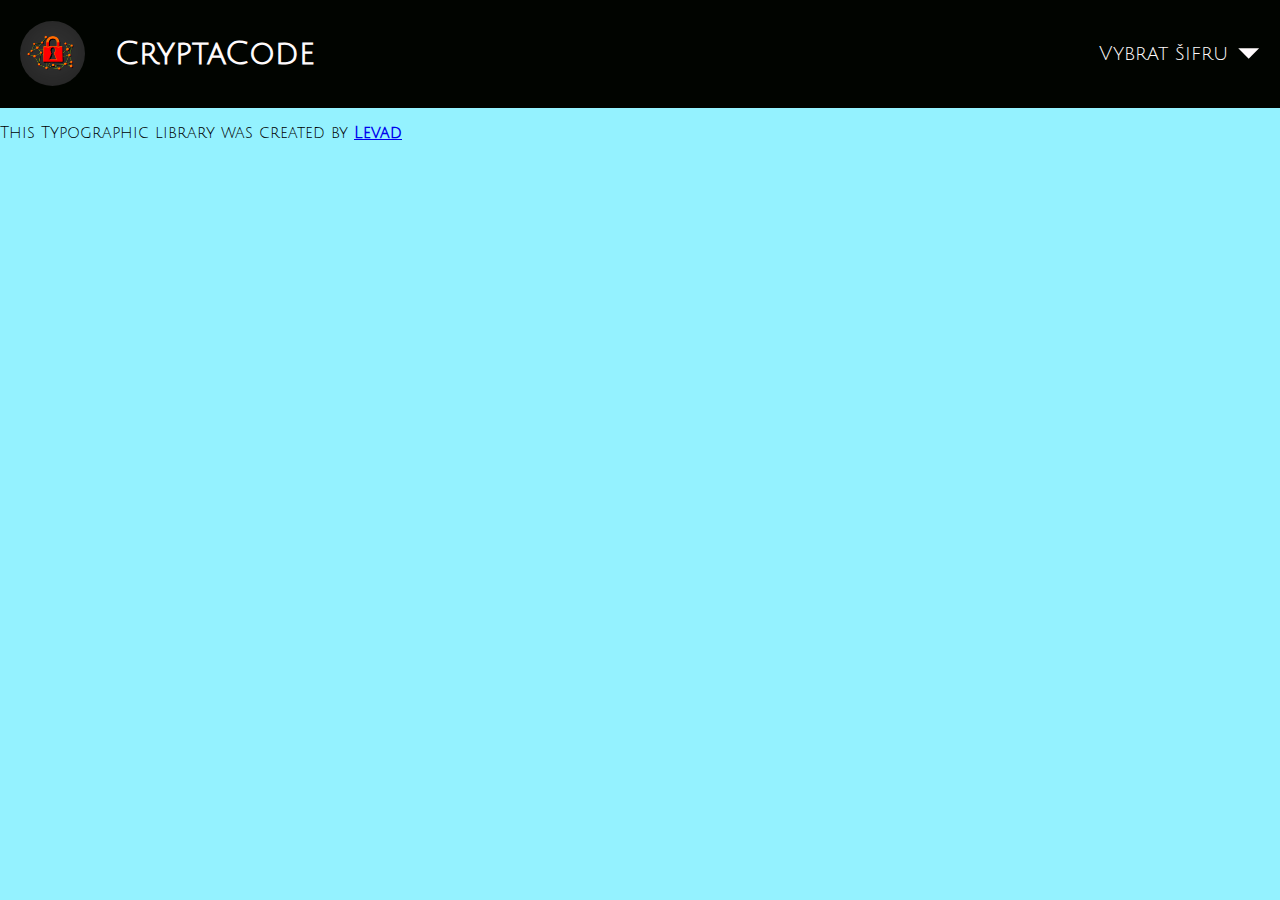
==== index.html @ ddb9de26 "13:04" ====
<!DOCTYPE html>
<html lang="en">
<head>
    <meta charset="UTF-8">
    <meta name="viewport" content="width=device-width, initial-scale=1.0">
    <link rel="stylesheet" href="./css/styles.css">
    <link rel="shortcut icon" href="images/The_Cat.png" type="image/x-icon">
    <title>CryptaCode</title>
</head>
<body>
    <header class="body__header">
        <div class="nameandlogo">
            <img src="./img/Logo.png" alt="Logo">
            <h1><a href="#">CryptaCode</a></h1>
        </div>
        <label class="header__navigation">
            <p>Vybrat šifru</p>
            <img src="./img/Arrow.svg" alt="Arrow">
            <input id="check" class="checkbox" type="checkbox">
        </label>
        <nav class="header__navigation--invisible">
            <ul>
                <li><a href="#1"><p>Caesarova šifra</p></a><div class="header__navigation--underline"></div></li>
                <li><a href="#1"><p>Vigenèrova šifra</p></a><div class="header__navigation--underline"></div></li>
                <li><a href="#1"><p>Hillova šifra</p></a><div class="header__navigation--underline"></div></li>
                <li><a href="#1"><p>Playfairova šifra</p></a><div class="header__navigation--underline"></div></li>
                <li><a href="#1"><p>Enigma</p></a><div class="header__navigation--underline"></div></li>
                <li><a href="#1"><p>RSA šifra</p></a><div class="header__navigation--underline"></div></li>
            </ul>
        </nav>
    </header>
    <main>

    </main>
    <footer>
      <p>This Typographic library was created by <a href="https://github.com/VladislavLevitskii"><strong>Levad</strong></a></p>
    </footer>
</body>
</html>
---- css/styles.css ----
@import url('https://fonts.googleapis.com/css2?family=Julius+Sans+One&display=swap');

:root {
    --black: #010400;
    --blackolive: #30332E;
    --snow: #FFFBFC;
    --salmon: #DB8A74;
    --lightblue: #94F2FF;
    --bluelink: #0047FF;
}

html {
    font-family: "Julius Sans One", sans-serif;
    scroll-behavior: smooth;
}

body {
    max-width: 1350px;
    margin: 0 auto;
    background-color: var(--lightblue);
}

::-webkit-scrollbar {
    width: 10px;
}
  
  ::-webkit-scrollbar-track {
    background: var(--snow); 
}

  ::-webkit-scrollbar-thumb {
    background: var(--black); 
}
  
  ::-webkit-scrollbar-thumb:hover {
    background: var(--blackolive); 
}

.body__header {
    display: flex;
    justify-content: space-between;
    padding: 15px 20px;
    overflow: hidden;
    background-color: var(--black);
}

.nameandlogo {
    display: flex;
    align-items: center;
    gap: 30px;
}

.nameandlogo img {
    width: 65px;
    height: 65px;
    border-radius: 50px;
}

h1 a {
    color: inherit;
    text-decoration: none;
    color: var(--snow);
}

.checkbox {
    display: none;
}

.body__header:has(.checkbox:checked) 
.header__navigation--invisible {
    transform: translateY(100px);
}

.header__navigation {
    display: flex;
    align-items: center;
    gap: 10px;
    cursor: pointer;
}

.header__navigation--invisible {
    position: absolute;
    right: 0;
    transform: translateY(-500px);
    transition: .5s;
}

.header__navigation a {
    display: flex;
    align-items: center;
    gap: 30px;
}

.header__navigation p {
    color: var(--snow);
    font-size: 20px;
}

.header__navigation--underline {
    position: absolute;
    width: 0;
    height: 3px;
    background-color: black;
    transition: .2s;
    left: 50%;
}

.header__navigation ul {
    padding: 0;
    list-style-type: none;
}

.header__navigation li {
    background-color: var(--primarycolor);
    color: white;
    position: relative;
}

.header__navigation > ul > li::marker {
    content: "";
}

.header__navigation li:hover .header__navigation--underline {
    width: 100%;
    transition: .5s;
    left: 0%;
}

.header__navigation li a p {
    margin: 0;
    font-size: 20px;
}

.header__navigation li a:link {
    color: inherit;
    text-decoration: none;
}

.header__navigation li a:visited {
    color: inherit;
}

.container {
    display: flex;
    margin: 30px 20px 0 20px;
    justify-content: center;
}

.container h2 {
    height: 54px;
    margin: 0;
}

.container h2 span.typed-text {
    font-weight: bold;
    color: var(--primarycolor);
  }

main {
    margin: 0 20px;
}
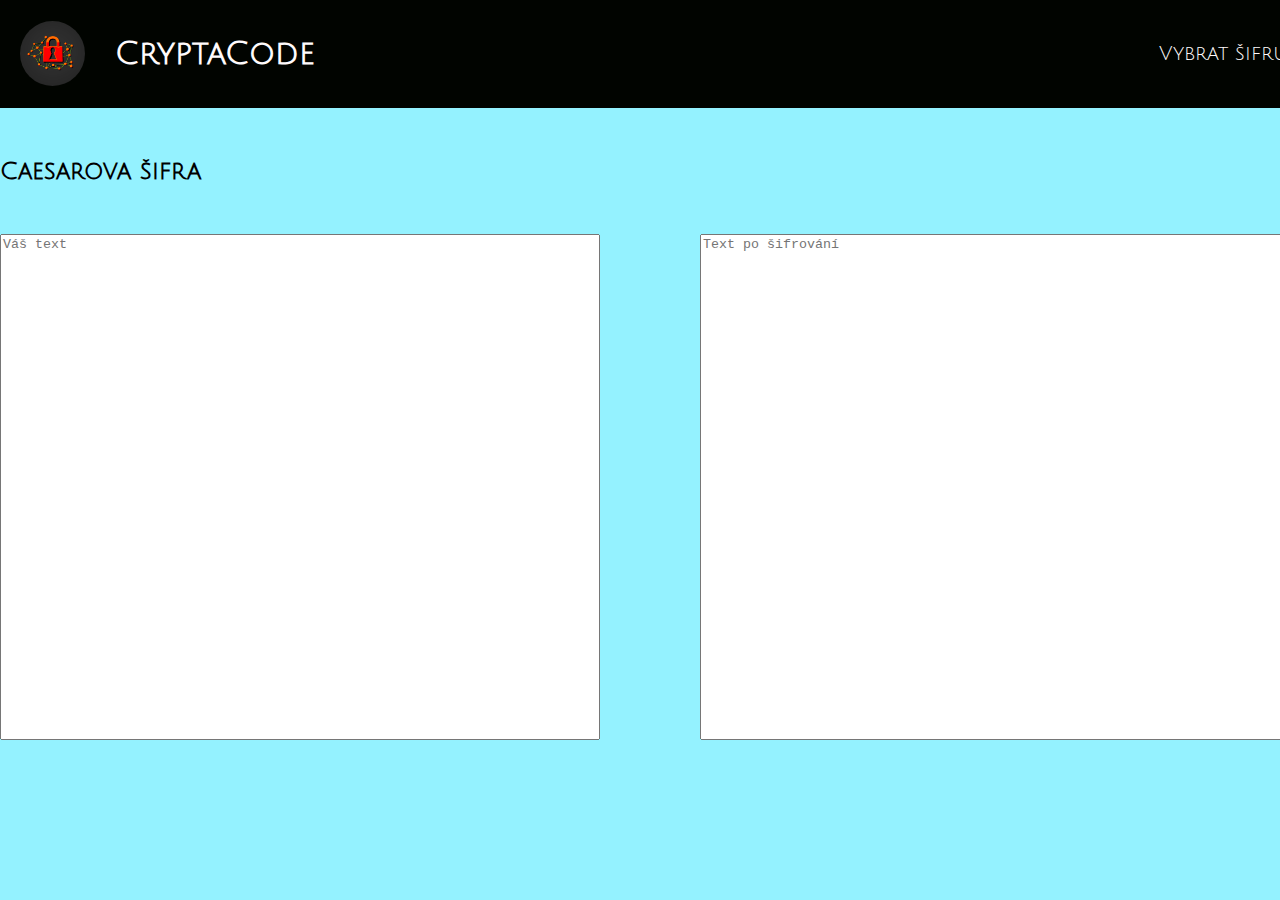
==== commit f827bf49: "21:06" ====
--- a/index.html
+++ b/index.html
@@ -4,36 +4,39 @@
     <meta charset="UTF-8">
     <meta name="viewport" content="width=device-width, initial-scale=1.0">
     <link rel="stylesheet" href="./css/styles.css">
-    <link rel="shortcut icon" href="images/The_Cat.png" type="image/x-icon">
+    <link rel="shortcut icon" href="./img/The_Cat.png" type="image/x-icon">
     <title>CryptaCode</title>
 </head>
 <body>
     <header class="body__header">
-        <div class="nameandlogo">
-            <img src="./img/Logo.png" alt="Logo">
-            <h1><a href="#">CryptaCode</a></h1>
+        <div class="header">
+            <a href="#" class="nameandlogo">
+                <img src="./img/Logo.png" alt="Logo">
+                <h1>CryptaCode</h1>
+            </a>
+            <label class="header__navigation">
+                <p>Vybrat šifru</p>
+                <img src="./img/Arrow.svg" alt="Arrow">
+                <input id="check" class="checkbox" type="checkbox">
+            </label>
+            <nav class="header__navigation--invisible">
+                <ul>
+                    <li><a href="#1"><p>Caesarova šifra</p></a><div class="header__navigation--underline"></div></li>
+                    <li><a href="#1"><p>Vigenèrova šifra</p></a><div class="header__navigation--underline"></div></li>
+                    <li><a href="#1"><p>Hillova šifra</p></a><div class="header__navigation--underline"></div></li>
+                    <li><a href="#1"><p>Playfairova šifra</p></a><div class="header__navigation--underline"></div></li>
+                    <li><a href="#1"><p>Enigma</p></a><div class="header__navigation--underline"></div></li>
+                    <li><a href="#1"><p>RSA šifra</p></a><div class="header__navigation--underline"></div></li>
+                </ul>
+            </nav>
         </div>
-        <label class="header__navigation">
-            <p>Vybrat šifru</p>
-            <img src="./img/Arrow.svg" alt="Arrow">
-            <input id="check" class="checkbox" type="checkbox">
-        </label>
-        <nav class="header__navigation--invisible">
-            <ul>
-                <li><a href="#1"><p>Caesarova šifra</p></a><div class="header__navigation--underline"></div></li>
-                <li><a href="#1"><p>Vigenèrova šifra</p></a><div class="header__navigation--underline"></div></li>
-                <li><a href="#1"><p>Hillova šifra</p></a><div class="header__navigation--underline"></div></li>
-                <li><a href="#1"><p>Playfairova šifra</p></a><div class="header__navigation--underline"></div></li>
-                <li><a href="#1"><p>Enigma</p></a><div class="header__navigation--underline"></div></li>
-                <li><a href="#1"><p>RSA šifra</p></a><div class="header__navigation--underline"></div></li>
-            </ul>
-        </nav>
     </header>
-    <main>
-
+    <main class="cipher">
+        <h2>Caesarova šifra</h2>
+        <div class="inputs">
+            <textarea placeholder="Váš text"></textarea>
+            <textarea readonly placeholder="Text po šifrování"></textarea>
+        </div>
     </main>
-    <footer>
-      <p>This Typographic library was created by <a href="https://github.com/VladislavLevitskii"><strong>Levad</strong></a></p>
-    </footer>
 </body>
 </html>--- a/css/styles.css
+++ b/css/styles.css
@@ -12,12 +12,17 @@
 html {
     font-family: "Julius Sans One", sans-serif;
     scroll-behavior: smooth;
+    background-color: var(--lightblue);
 }
 
 body {
-    max-width: 1350px;
-    margin: 0 auto;
-    background-color: var(--lightblue);
+    margin: 0;
+    display: grid;
+    grid-template-columns: 1fr 1300px 1fr;
+}
+
+a {
+    text-decoration: none;
 }
 
 ::-webkit-scrollbar {
@@ -36,12 +41,23 @@
     background: var(--blackolive); 
 }
 
-.body__header {
+.header {
+    grid-column-start: 2;
     display: flex;
     justify-content: space-between;
+    position: relative;
+}
+
+.body__header {
+    width: -webkit-fill-available;
+    display: grid;
+    justify-content: space-between;
     padding: 15px 20px;
-    overflow: hidden;
     background-color: var(--black);
+    position: relative;
+    z-index: 1;
+    grid-column: 1 / 4;
+    grid-template-columns: 1fr 1300px 1fr;
 }
 
 .nameandlogo {
@@ -56,9 +72,7 @@
     border-radius: 50px;
 }
 
-h1 a {
-    color: inherit;
-    text-decoration: none;
+h1 {
     color: var(--snow);
 }
 
@@ -66,9 +80,17 @@
     display: none;
 }
 
+.header__navigation img {
+    transition: .5s;
+}
+
 .body__header:has(.checkbox:checked) 
 .header__navigation--invisible {
-    transform: translateY(100px);
+    transform: translateY(93.4px);
+}
+
+.body__header:has(.checkbox:checked) .header__navigation img {
+    transform: rotate(180deg);
 }
 
 .header__navigation {
@@ -78,39 +100,47 @@
     cursor: pointer;
 }
 
-.header__navigation--invisible {
-    position: absolute;
-    right: 0;
-    transform: translateY(-500px);
-    transition: .5s;
-}
-
-.header__navigation a {
-    display: flex;
-    align-items: center;
-    gap: 30px;
-}
-
-.header__navigation p {
+.header__navigation p  {
     color: var(--snow);
     font-size: 20px;
 }
 
-.header__navigation--underline {
+.header__navigation--invisible {
     position: absolute;
-    width: 0;
-    height: 3px;
-    background-color: black;
-    transition: .2s;
-    left: 50%;
+    right: -15px;
+    transform: translateY(-500px);
+    transition: .5s;
+    z-index: 0;
 }
 
-.header__navigation ul {
+.header__navigation--invisible a {
+    display: flex;
+    justify-content: end;
+    gap: 30px;
+    text-decoration: none;
+    background-color: var(--black);
+    margin: -1px 0;
+    padding: 10px 30px;
+    transition: .5s;
+}
+
+.header__navigation--invisible a:hover {
+    background-color: var(--blackolive);
+}
+
+.header__navigation--invisible p {
+    color: var(--snow);
+    font-size: 20px;
+    margin: 5px 0;
+}
+
+.header__navigation--invisible ul {
     padding: 0;
     list-style-type: none;
+    margin: 0;
 }
 
-.header__navigation li {
+.header__navigation--invisible li {
     background-color: var(--primarycolor);
     color: white;
     position: relative;
@@ -140,22 +170,24 @@
     color: inherit;
 }
 
-.container {
-    display: flex;
-    margin: 30px 20px 0 20px;
-    justify-content: center;
+.cipher {
+    grid-column-start: 2;
+    grid-row-start: 2;
 }
 
-.container h2 {
-    height: 54px;
-    margin: 0;
+.cipher h2 {
+    margin: 50px 0;
 }
 
-.container h2 span.typed-text {
-    font-weight: bold;
-    color: var(--primarycolor);
-  }
+.inputs {
+    width: 100%;
+    display: flex;
+    justify-content: center;
+    gap: 100px;
+}
 
-main {
-    margin: 0 20px;
+.inputs textarea {
+    width: 100%;
+    height: 500px;
+    resize: none;
 }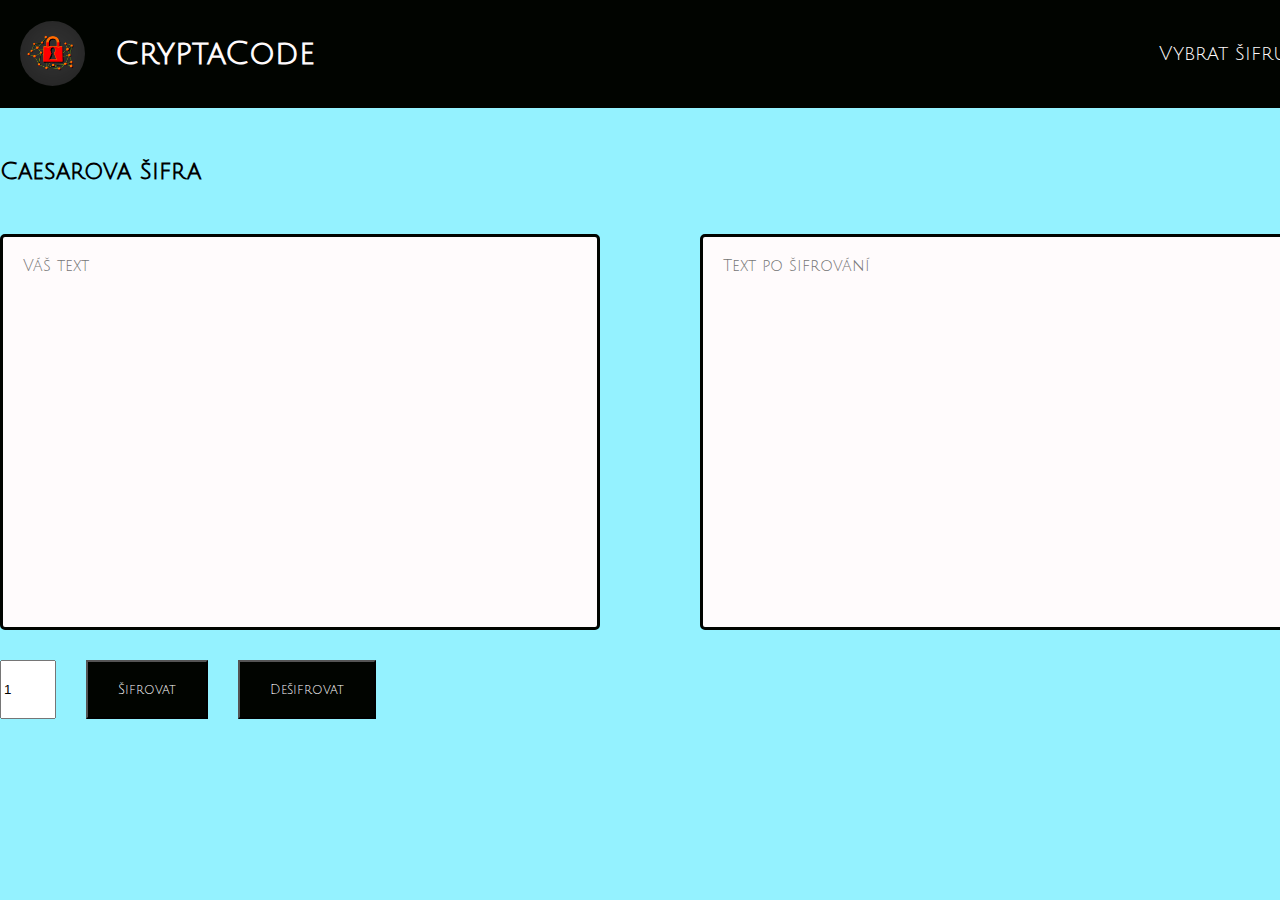
==== commit ed2cf84b: "14:55" ====
--- a/index.html
+++ b/index.html
@@ -34,9 +34,14 @@
     <main class="cipher">
         <h2>Caesarova šifra</h2>
         <div class="inputs">
-            <textarea placeholder="Váš text"></textarea>
-            <textarea readonly placeholder="Text po šifrování"></textarea>
+            <textarea placeholder="Váš text" name="text"></textarea>
+            <textarea readonly placeholder="Text po šifrování" name="text" class="textarea--second"></textarea>
         </div>
+        <form>
+                <input type="number" min="1" max="25" step="1" value="1" required>
+                <input type="submit" value="Šifrovat">
+                <input type="submit" value="Dešifrovat">
+        </form>
     </main>
 </body>
 </html>--- a/css/styles.css
+++ b/css/styles.css
@@ -188,6 +188,59 @@
 
 .inputs textarea {
     width: 100%;
-    height: 500px;
+    height: 350px;
     resize: none;
+    background-color: var(--snow);
+    border: solid var(--black);
+    border-radius: 5px;
+}
+
+.inputs textarea[name=text] {
+    font-size: 18px;
+    padding: 20px;
+    font-size: var(--black);
+    font-family: "Julius Sans One", sans-serif;
+}
+
+.inputs textarea:focus {
+    border: solid rgb(0, 155, 21);
+    border-radius: 5px;
+    outline: none;
+}
+
+.inputs .textarea--second:focus {
+    width: 100%;
+    height: 350px;
+    resize: none;
+    background-color: var(--snow);
+    border: solid var(--black);
+    border-radius: 5px;
+}
+
+.buttonsforoperations {
+    display: flex;
+    gap: 30px;
+    margin-top: 50px;
+}
+
+.buttonsforoperations button {
+    padding: 20px 30px;
+    font-family: inherit;
+    background-color: var(--black);
+    color: var(--snow);
+    border: none;
+    cursor: pointer;
+}
+
+form {
+    display: flex;
+    gap: 30px;
+    margin-top: 30px; 
+}
+
+form input:nth-child(n+2):nth-child(-n+3) {
+    padding: 20px 30px;
+    color: var(--snow);
+    background-color: var(--black);
+    font-family: inherit;
 }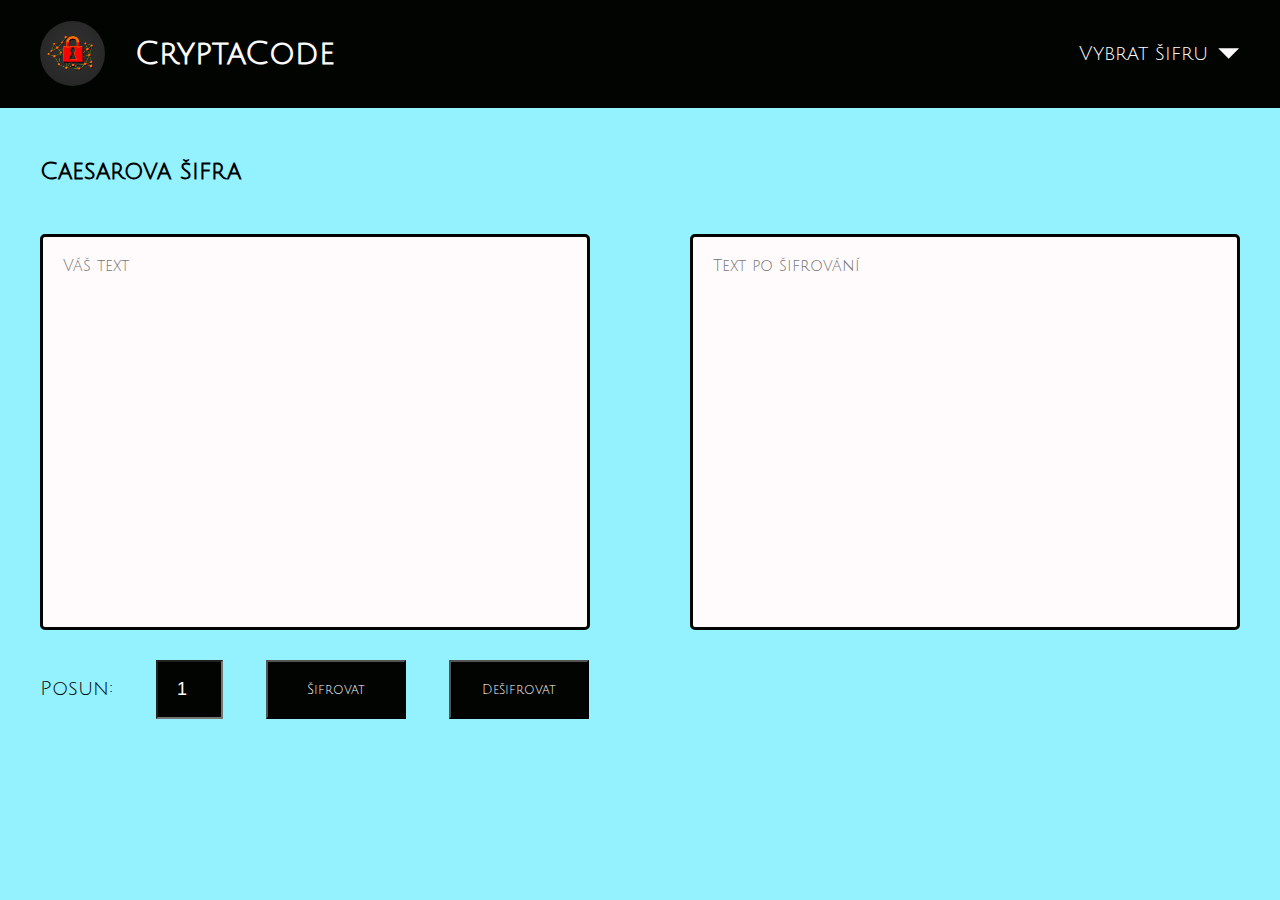
==== commit 1dbaa81a: "18:48" ====
--- a/index.html
+++ b/index.html
@@ -34,14 +34,16 @@
     <main class="cipher">
         <h2>Caesarova šifra</h2>
         <div class="inputs">
-            <textarea placeholder="Váš text" name="text"></textarea>
-            <textarea readonly placeholder="Text po šifrování" name="text" class="textarea--second"></textarea>
+            <textarea id="originalText" placeholder="Váš text" name="text"></textarea>
+            <textarea id="resultText" readonly placeholder="Text po šifrování" name="text" class="textarea--second"></textarea>
         </div>
-        <form>
-                <input type="number" min="1" max="25" step="1" value="1" required>
-                <input type="submit" value="Šifrovat">
-                <input type="submit" value="Dešifrovat">
+        <form class="dashboard" id="cipherForm">
+            <p>Posun:</p>    
+            <input id="shiftAmount" type="number" min="1" max="25" step="1" value="1" required>
+            <input class="buttons" type="button" value="Šifrovat" onclick="encrypt()">
+            <input class="buttons" type="button" value="Dešifrovat" onclick="decrypt()">
         </form>
     </main>
+    <script src="./ciphers/caesar.js"></script>
 </body>
 </html>--- a/css/styles.css
+++ b/css/styles.css
@@ -18,7 +18,7 @@
 body {
     margin: 0;
     display: grid;
-    grid-template-columns: 1fr 1300px 1fr;
+    grid-template-columns: 1fr 1200px 1fr;
 }
 
 a {
@@ -49,7 +49,6 @@
 }
 
 .body__header {
-    width: -webkit-fill-available;
     display: grid;
     justify-content: space-between;
     padding: 15px 20px;
@@ -57,7 +56,7 @@
     position: relative;
     z-index: 1;
     grid-column: 1 / 4;
-    grid-template-columns: 1fr 1300px 1fr;
+    grid-template-columns: 1fr 1200px 1fr;
 }
 
 .nameandlogo {
@@ -217,19 +216,16 @@
     border-radius: 5px;
 }
 
-.buttonsforoperations {
-    display: flex;
-    gap: 30px;
-    margin-top: 50px;
-}
-
-.buttonsforoperations button {
-    padding: 20px 30px;
-    font-family: inherit;
-    background-color: var(--black);
-    color: var(--snow);
-    border: none;
-    cursor: pointer;
+.dashboard {
+    display: flex;
+    width: 549px;
+    justify-content: space-between;
+}
+
+.dashboard p {
+    margin: 0;
+    align-self: center;
+    font-size: 20px;
 }
 
 form {
@@ -238,9 +234,40 @@
     margin-top: 30px; 
 }
 
-form input:nth-child(n+2):nth-child(-n+3) {
+form input:nth-child(3), form input:nth-child(4) {
     padding: 20px 30px;
     color: var(--snow);
     background-color: var(--black);
     font-family: inherit;
+    transition: .3s;
+}
+
+form input:nth-child(3):hover, form input:nth-child(4):hover {
+    background-color: var(--blackolive);
+    transition: .3s;
+}
+
+.buttons {
+    cursor: pointer;
+    width: 140px;
+}
+
+input[type=number] {
+    font-size: 18px;
+    text-align: center;
+    background-color: var(--black);
+    color: var(--snow);
+    outline: none;
+    transition: .3s;
+}
+
+input[type=number]:hover {
+    transition: .3s;
+    background-color: var(--blackolive);
+}
+
+input::-webkit-outer-spin-button, input[type=number]::-webkit-inner-spin-button {
+    height: 50px;
+    width: 200px;
+    background-color: var(--snow);
 }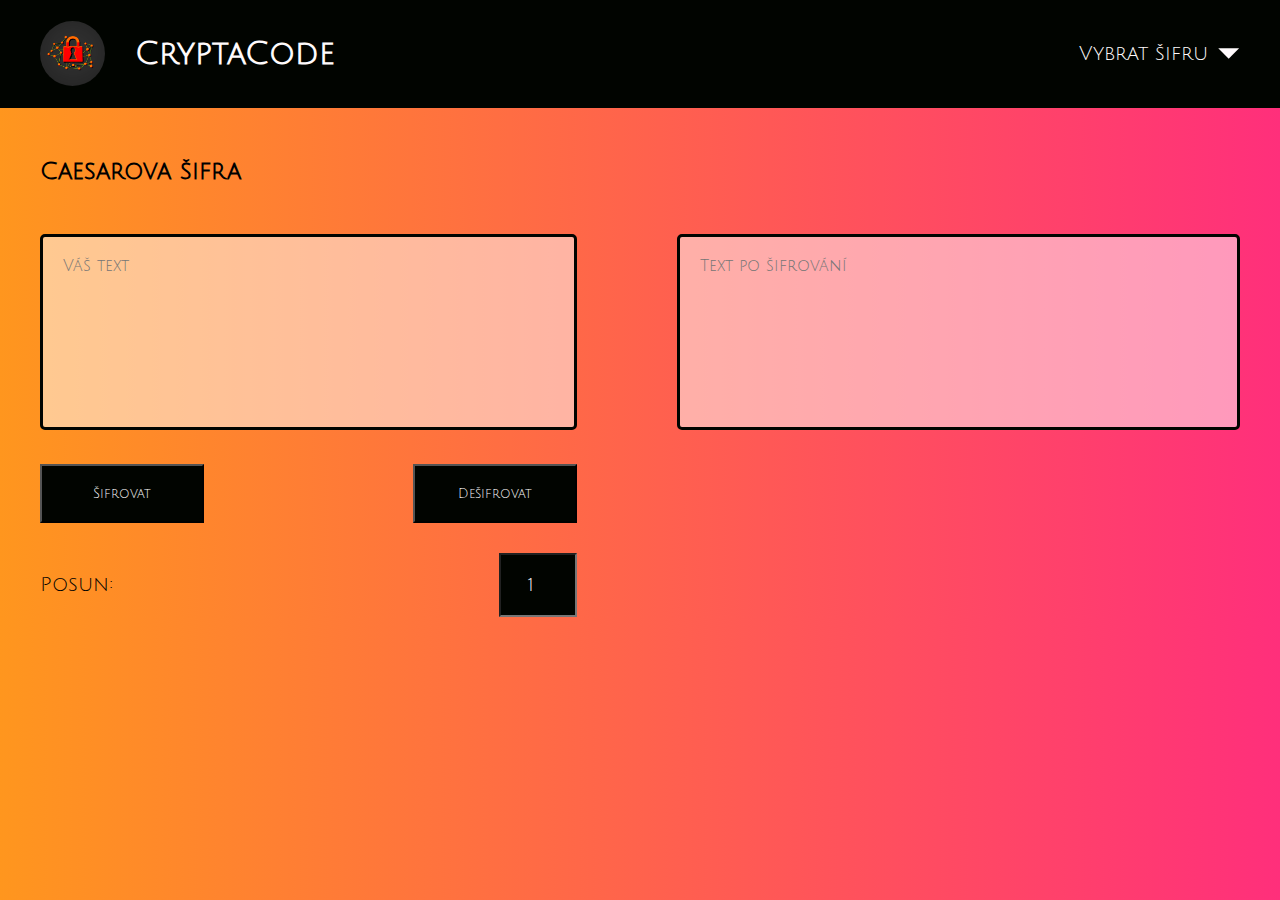
==== commit 823015fe: "Update index.html" ====
--- a/index.html
+++ b/index.html
@@ -3,6 +3,7 @@
 <head>
     <meta charset="UTF-8">
     <meta name="viewport" content="width=device-width, initial-scale=1.0">
+    <meta name="google-site-verification" content="Dbqt2e0ASnIfZ-t8pzeihDjXDhEx8CncMyxO6gELVUc" />
     <link rel="stylesheet" href="./css/styles.css">
     <link rel="shortcut icon" href="./img/The_Cat.png" type="image/x-icon">
     <title>CryptaCode</title>
@@ -22,11 +23,11 @@
             <nav class="header__navigation--invisible">
                 <ul>
                     <li><a href="#1"><p>Caesarova šifra</p></a><div class="header__navigation--underline"></div></li>
-                    <li><a href="#1"><p>Vigenèrova šifra</p></a><div class="header__navigation--underline"></div></li>
-                    <li><a href="#1"><p>Hillova šifra</p></a><div class="header__navigation--underline"></div></li>
-                    <li><a href="#1"><p>Playfairova šifra</p></a><div class="header__navigation--underline"></div></li>
-                    <li><a href="#1"><p>Enigma</p></a><div class="header__navigation--underline"></div></li>
-                    <li><a href="#1"><p>RSA šifra</p></a><div class="header__navigation--underline"></div></li>
+                    <li><a href="./vigenerova.html"><p>Vigenèrova šifra</p></a><div class="header__navigation--underline"></div></li>
+                    <li><a href="./hillova.html"><p>Hillova šifra</p></a><div class="header__navigation--underline"></div></li>
+                    <li><a href="./playfair.html"><p>Playfairova šifra</p></a><div class="header__navigation--underline"></div></li>
+                    <li><a href="./enigma.html"><p>Enigma</p></a><div class="header__navigation--underline"></div></li>
+                    <li><a href="./RSA.html"><p>RSA šifra</p></a><div class="header__navigation--underline"></div></li>
                 </ul>
             </nav>
         </div>
@@ -34,16 +35,20 @@
     <main class="cipher">
         <h2>Caesarova šifra</h2>
         <div class="inputs">
-            <textarea id="originalText" placeholder="Váš text" name="text"></textarea>
+            <div class="inputs__left">
+                <textarea id="originalText" placeholder="Váš text" name="text"></textarea>
+                <form class="dashboard" id="cipherForm">
+                    <input class="buttons" type="button" value="Šifrovat" onclick="encrypt()">
+                    <input class="buttons" type="button" value="Dešifrovat" onclick="decrypt()">
+                    <div class="posun">
+                        <p>Posun:</p>
+                        <input id="shiftAmount" type="number" min="1" max="25" step="1" value="1" required style="width: 64px; padding: 20px 5px;">
+                    </div>
+                </form>
+            </div>
             <textarea id="resultText" readonly placeholder="Text po šifrování" name="text" class="textarea--second"></textarea>
         </div>
-        <form class="dashboard" id="cipherForm">
-            <p>Posun:</p>    
-            <input id="shiftAmount" type="number" min="1" max="25" step="1" value="1" required>
-            <input class="buttons" type="button" value="Šifrovat" onclick="encrypt()">
-            <input class="buttons" type="button" value="Dešifrovat" onclick="decrypt()">
-        </form>
     </main>
     <script src="./ciphers/caesar.js"></script>
 </body>
-</html>+</html>
--- a/css/styles.css
+++ b/css/styles.css
@@ -12,7 +12,7 @@
 html {
     font-family: "Julius Sans One", sans-serif;
     scroll-behavior: smooth;
-    background-color: var(--lightblue);
+    background: linear-gradient(to right, #ff961e, #ff2f7b);
 }
 
 body {
@@ -181,45 +181,45 @@
 .inputs {
     width: 100%;
     display: flex;
-    justify-content: center;
+    justify-content: space-between;
     gap: 100px;
 }
 
+.inputs__left {
+    width: -webkit-fill-available;
+}
+
+.textarea--second {
+    width: -webkit-fill-available;
+}
+
 .inputs textarea {
-    width: 100%;
-    height: 350px;
+    height: 150px;
     resize: none;
-    background-color: var(--snow);
+    background-color: rgba(255, 255, 255, 0.50);
     border: solid var(--black);
     border-radius: 5px;
-}
-
-.inputs textarea[name=text] {
-    font-size: 18px;
+    width: -webkit-fill-available;
+}
+
+textarea[name=text] {
     padding: 20px;
     font-size: var(--black);
     font-family: "Julius Sans One", sans-serif;
 }
 
-.inputs textarea:focus {
-    border: solid rgb(0, 155, 21);
+textarea:focus {
+    border: solid rgb(255, 255, 255);
     border-radius: 5px;
     outline: none;
 }
 
-.inputs .textarea--second:focus {
-    width: 100%;
-    height: 350px;
-    resize: none;
-    background-color: var(--snow);
-    border: solid var(--black);
-    border-radius: 5px;
-}
-
 .dashboard {
     display: flex;
-    width: 549px;
     justify-content: space-between;
+    gap: 30px;
+    margin-top: 30px;
+    flex-wrap: wrap;
 }
 
 .dashboard p {
@@ -228,21 +228,17 @@
     font-size: 20px;
 }
 
-form {
-    display: flex;
-    gap: 30px;
-    margin-top: 30px; 
-}
-
-form input:nth-child(3), form input:nth-child(4) {
+form input:nth-child(1), form input:nth-child(2) {
     padding: 20px 30px;
     color: var(--snow);
     background-color: var(--black);
     font-family: inherit;
     transition: .3s;
-}
-
-form input:nth-child(3):hover, form input:nth-child(4):hover {
+    width: 100px;
+    box-sizing: content-box;
+}
+
+form input:nth-child(1):hover, form input:nth-child(2):hover {
     background-color: var(--blackolive);
     transition: .3s;
 }
@@ -270,4 +266,169 @@
     height: 50px;
     width: 200px;
     background-color: var(--snow);
+}
+
+.posun {
+    display: flex;
+    gap: 30px;
+    justify-content: space-between;
+    width: 100%;
+    align-items: center;
+}
+
+.posun .textarea--vigener {
+    width: 164px;
+    height: 59px;
+    box-sizing: border-box;
+    resize: none;
+}
+
+.posun .textarea--vigener[name=text] {
+    padding: 17px 10px 10px 20px;
+    font-size: var(--black);
+    font-family: "Julius Sans One", sans-serif;
+}
+
+.posun__hillgrid {
+    display: grid;
+    grid-template-columns: repeat(5, 30px);
+    grid-template-rows: repeat(5, 30px);
+    gap: 2px;
+}
+
+.posun .textarea--hill {
+    box-sizing: border-box;
+    height: 30px;
+    width: 30px;
+    padding: 0;
+    border: 1px solid black;
+}
+
+.posun .textarea--hill[name=text] {
+    padding-top: 5px;
+    text-align: center;
+}
+
+.button--deletemat {
+    padding: 20px 30px;
+    color: var(--snow);
+    background-color: var(--black);
+    font-family: inherit;
+    transition: .3s;
+    width: 100px;
+    box-sizing: content-box;
+}
+
+.button--deletemat:hover {
+    background-color: var(--blackolive);
+    transition: .3s;
+}
+
+.button--randommatrix {
+    width: fit-content;
+}
+
+.selectofmatrixes {
+    height: 59px;
+    width: 95px;
+    background-color: var(--black);
+    color: var(--snow);
+    padding: 10px 15px;
+    transition: .3s;
+    font-family: "Julius Sans One", sans-serif;
+}
+
+.selectofmatrixes:hover {
+    background-color: var(--blackolive);
+    transition: .3s;
+}
+
+.selectofmatrixes:focus {
+    outline: none;
+}
+
+.selectofmatrixes__option {
+    background-color: var(--black);
+    color: var(--snow);
+}
+
+.selectofmatrixes__option:hover {
+    background-color: var(--blackolive);
+}
+
+.posun--grid {
+    display: grid;
+    grid-template-columns: 95px 95px 95px;
+    position: relative;
+}
+
+.enigma__label {
+    text-align: center;
+    width: 95px;
+}
+
+.enigma__mod {
+    display: flex;
+    flex-direction: column;
+    align-items: center;
+    gap: 10px;
+}
+
+.enigma__plugboard {
+    margin-top: 38px;
+}
+
+.enigma__plugboard label {
+    position: relative;
+    top: -10px;
+}
+
+.enigma__plugboard .textarea--enigma {
+    height: 25px;
+}
+
+.posun__rsa .button--deletemat {
+    padding: 20px 30px;
+    color: var(--snow);
+    background-color: var(--black);
+    font-family: inherit;
+    transition: .3s;
+    width: auto;
+    box-sizing: content-box;
+}
+
+.inputs__keys--rsa {
+    margin-top: 30px;
+}
+
+.inputs__keys--rsa .inputs__keys--rsa--left {
+    height: 100px;
+}
+
+.dashboard .button--deletemat {
+    padding: 20px 30px;
+    color: var(--snow);
+    background-color: var(--black);
+    font-family: inherit;
+    transition: .3s;
+    width: auto;
+    box-sizing: content-box;
+}
+
+.inputs__right {
+    width: -webkit-fill-available;
+}
+
+@media only screen and (max-width: 1250px) {
+    .body__header {
+        grid-template-columns: 1fr 900px 1fr;
+    }
+
+    body {
+        grid-template-columns: 1fr 900px 1fr;
+    }
+
+    .dashboard {
+        flex-wrap: wrap;
+    }
 }